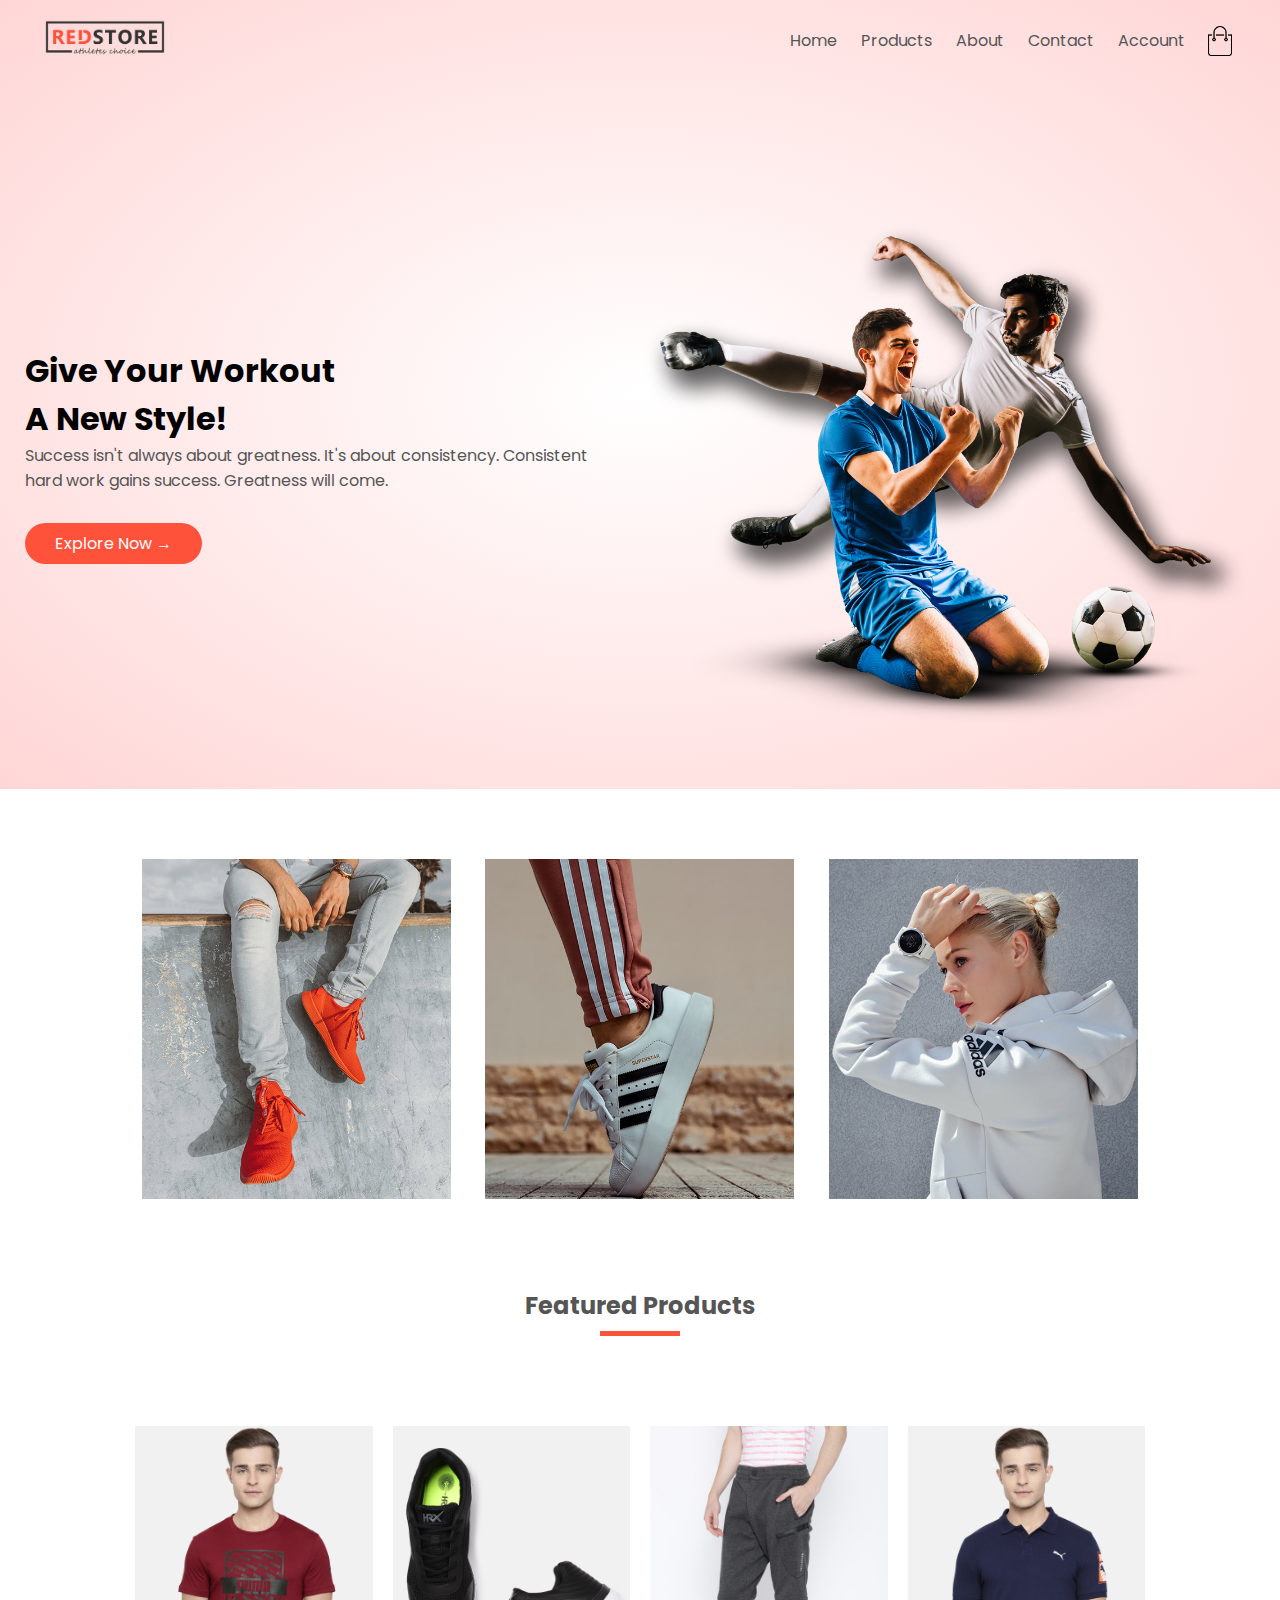
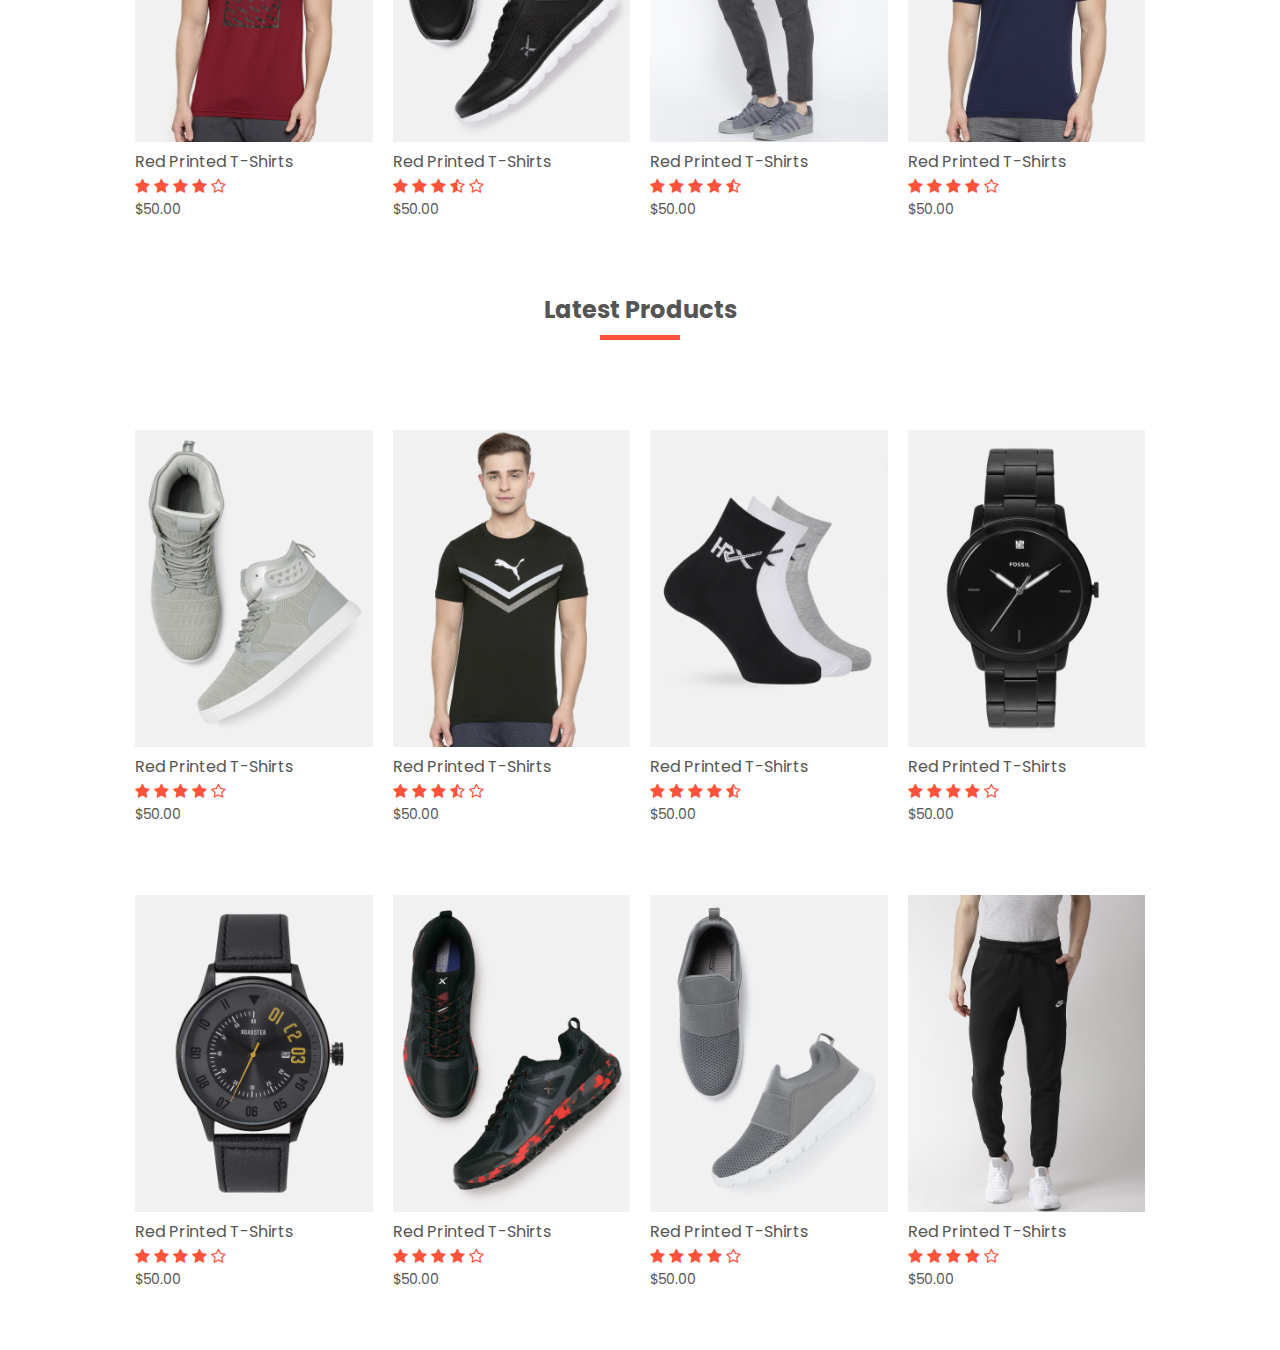
==== index.html @ 2e6755e9 "init commit" ====
<!DOCTYPE html>
<html lang="en">
  <head>
    <meta charset="UTF-8" />
    <meta http-equiv="X-UA-Compatible" content="IE=edge" />
    <meta name="viewport" content="width=device-width, initial-scale=1.0" />
    <title>RedStore | Ecommerce Websote Design</title>
    <link rel="stylesheet" href="style.css" />
    <link rel="preconnect" href="https://fonts.googleapis.com">
<link rel="preconnect" href="https://fonts.gstatic.com" crossorigin>
<link href="https://fonts.googleapis.com/css2?family=Poppins:wght@200;300;500;600;700&display=swap" rel="stylesheet">
<link rel="stylesheet" href="https://stackpath.bootstrapcdn.com/font-awesome/4.7.0/css/font-awesome.min.css">
  </head>
  <body>
    <div class="header">
        <div class="container">
            <div class="navbar">
              <div class="logo">
                <img src="images/logo.png" width="120px" />
              </div>
              <nav>
                <ul>
                  <li><a href="#">Home</a></li>
                  <li><a href="#">Products</a></li>
                  <li><a href="#">About</a></li>
                  <li><a href="#">Contact</a></li>
                  <li><a href="#">Account</a></li>
                </ul>
              </nav>
              <img src="images/cart.png" width="30px" height="30px">
            </div>
            <div class="row">
              <div class="col-2">
                  <h1>Give Your Workout <br> A New Style!</h1>
                  <p>Success isn't always about greatness. It's about consistency. Consistent <br> hard work gains success. Greatness will come.</p>
              <a href="#" class="btn">Explore Now &#8594</a>
              </div>
              <div class="col-2">
                  <img src="images/image1.png" >
              </div>
            </div>
          </div>
    </div>
    <!-- -------------Featured Categories------------ -->
        <div class="categories">
           <div class="small-container">
            <div class="row">
                <div class="col-3"><img src="images/category-1.jpg"></div>
                <div class="col-3"><img src="images/category-2.jpg"></div>
                <div class="col-3"><img src="images/category-3.jpg"></div>
            </div>
           </div>
        </div> 
        <!-- -------------Featured Products------------ -->

        <div class="small-container">
            <h2 class="title">Featured Products</h2>
            <div class="row">
              <div class="col-4">
                <img src="images/product-1.jpg">
                <h4>Red Printed T-Shirts</h4>
                <div class="rating">
                    <i class="fa fa-star"></i>
                    <i class="fa fa-star"></i>
                    <i class="fa fa-star"></i>
                    <i class="fa fa-star"></i>
                    <i class="fa fa-star-o"></i>
                </div>
                <p>$50.00</p>
              </div>
              <div class="col-4">
                <img src="images/product-2.jpg">
                <h4>Red Printed T-Shirts</h4>
                <div class="rating">
                    <i class="fa fa-star"></i>
                    <i class="fa fa-star"></i>
                    <i class="fa fa-star"></i>
                    <i class="fa fa-star-half-o"></i>
                    <i class="fa fa-star-o"></i>
                </div>
                <p>$50.00</p>
              </div>
              <div class="col-4">
                <img src="images/product-3.jpg">
                <h4>Red Printed T-Shirts</h4>
                <div class="rating">
                    <i class="fa fa-star"></i>
                    <i class="fa fa-star"></i>
                    <i class="fa fa-star"></i>
                    <i class="fa fa-star"></i>
                    <i class="fa fa-star-half-o"></i>
                </div>
                <p>$50.00</p>
              </div>
              <div class="col-4">
                <img src="images/product-4.jpg">
                <h4>Red Printed T-Shirts</h4>
                <div class="rating">
                    <i class="fa fa-star"></i>
                    <i class="fa fa-star"></i>
                    <i class="fa fa-star"></i>
                    <i class="fa fa-star"></i>
                    <i class="fa fa-star-o"></i>
                </div>
                <p>$50.00</p>
              </div>
            </div>
            <h2 class="title">Latest Products</h2>
            <div class="row">
                <div class="col-4">
                  <img src="images/product-5.jpg">
                  <h4>Red Printed T-Shirts</h4>
                  <div class="rating">
                      <i class="fa fa-star"></i>
                      <i class="fa fa-star"></i>
                      <i class="fa fa-star"></i>
                      <i class="fa fa-star"></i>
                      <i class="fa fa-star-o"></i>
                  </div>
                  <p>$50.00</p>
                </div>
                <div class="col-4">
                  <img src="images/product-6.jpg">
                  <h4>Red Printed T-Shirts</h4>
                  <div class="rating">
                      <i class="fa fa-star"></i>
                      <i class="fa fa-star"></i>
                      <i class="fa fa-star"></i>
                      <i class="fa fa-star-half-o"></i>
                      <i class="fa fa-star-o"></i>
                  </div>
                  <p>$50.00</p>
                </div>
                <div class="col-4">
                  <img src="images/product-7.jpg">
                  <h4>Red Printed T-Shirts</h4>
                  <div class="rating">
                      <i class="fa fa-star"></i>
                      <i class="fa fa-star"></i>
                      <i class="fa fa-star"></i>
                      <i class="fa fa-star"></i>
                      <i class="fa fa-star-half-o"></i>
                  </div>
                  <p>$50.00</p>
                </div>
                <div class="col-4">
                  <img src="images/product-8.jpg">
                  <h4>Red Printed T-Shirts</h4>
                  <div class="rating">
                      <i class="fa fa-star"></i>
                      <i class="fa fa-star"></i>
                      <i class="fa fa-star"></i>
                      <i class="fa fa-star"></i>
                      <i class="fa fa-star-o"></i>
                  </div>
                  <p>$50.00</p>
                </div>
                <div class="col-4">
                    <img src="images/product-9.jpg">
                    <h4>Red Printed T-Shirts</h4>
                    <div class="rating">
                        <i class="fa fa-star"></i>
                        <i class="fa fa-star"></i>
                        <i class="fa fa-star"></i>
                        <i class="fa fa-star"></i>
                        <i class="fa fa-star-o"></i>
                    </div>
                    <p>$50.00</p>
                  </div>
                  <div class="col-4">
                    <img src="images/product-10.jpg">
                    <h4>Red Printed T-Shirts</h4>
                    <div class="rating">
                        <i class="fa fa-star"></i>
                        <i class="fa fa-star"></i>
                        <i class="fa fa-star"></i>
                        <i class="fa fa-star"></i>
                        <i class="fa fa-star-o"></i>
                    </div>
                    <p>$50.00</p>
                  </div>
                  <div class="col-4">
                    <img src="images/product-11.jpg">
                    <h4>Red Printed T-Shirts</h4>
                    <div class="rating">
                        <i class="fa fa-star"></i>
                        <i class="fa fa-star"></i>
                        <i class="fa fa-star"></i>
                        <i class="fa fa-star"></i>
                        <i class="fa fa-star-o"></i>
                    </div>
                    <p>$50.00</p>
                  </div>
                  <div class="col-4">
                    <img src="images/product-12.jpg">
                    <h4>Red Printed T-Shirts</h4>
                    <div class="rating">
                        <i class="fa fa-star"></i>
                        <i class="fa fa-star"></i>
                        <i class="fa fa-star"></i>
                        <i class="fa fa-star"></i>
                        <i class="fa fa-star-o"></i>
                    </div>
                    <p>$50.00</p>
                  </div>
              </div>
        </div>
</body>
</html>
---- style.css ----
* {
  margin: 0;
  padding: 0;
  box-sizing: border-box;
}

body {
  font-family: "Poppins", sans-serif;
}
.navbar {
  display: flex;
  align-items: center;
  padding: 20px;
}

nav {
  flex: 1;
  text-align: right;
}

nav ul {
  display: inline-block;
  list-style-type: none;
}

nav ul li {
  display: inline-block;
  margin-right: 20px;
}

a {
  text-decoration: none;
  color: #555;
}

p {
  color: #555;
}

.container {
  max-width: 1300px;
  margin: auto;
  padding: 0 25px;
}

.row {
  display: flex;
  align-items: center;
  justify-content: space-around;
  flex-wrap: wrap;
}

.col-2 {
  flex-basis: 50%;
  min-width: 300px;
}

.col-2 img {
  max-width: 100%;
  padding: 50px 0;
}

.btn {
  display: inline-block;
  background: #ff523b;
  color: #fff;
  padding: 8px 30px;
  margin: 30px 0;
  border-radius: 30px;
  transition: background 0.5s;
}

.btn:hover {
  background: #563434;
}
.header {
  background: radial-gradient(#fff, #ffd6d6);
}

.header .row {
  margin-top: 70px;
}

.categories {
  margin: 70px 0;
}

.col-3 {
  flex-basis: 30%;
  min-width: 250px;
}

.col-3 img {
  width: 100%;
}

.small-container {
  max-width: 1080px;
  margin: auto;
  padding: 0 25px;
}

.col-4 {
  flex-basis: 25%;
  padding: 10px;
  min-width: 200px;
  margin-bottom: 50px;
  transition: transform 0.5s;
}

.col-4 img {
  width: 100%;
}

.title {
  text-align: center;
  margin: 0 auto 80px;
  position: relative;
  line-height: 60px;
  color: #555;
}

.title::after {
  content: "";
  background: #ff523b;
  width: 80px;
  height: 5px;
  position: absolute;
  bottom: 0;
  left: 50%;
  transform: translateX(-50%);
}

h4 {
  color: #555;
  font-weight: normal;
}

.col-4 p {
  font-size: 14px;
}

.rating .fa {
  color: #ff523b;
}

.col-4:hover {
  transform: translateY(-5px);
}
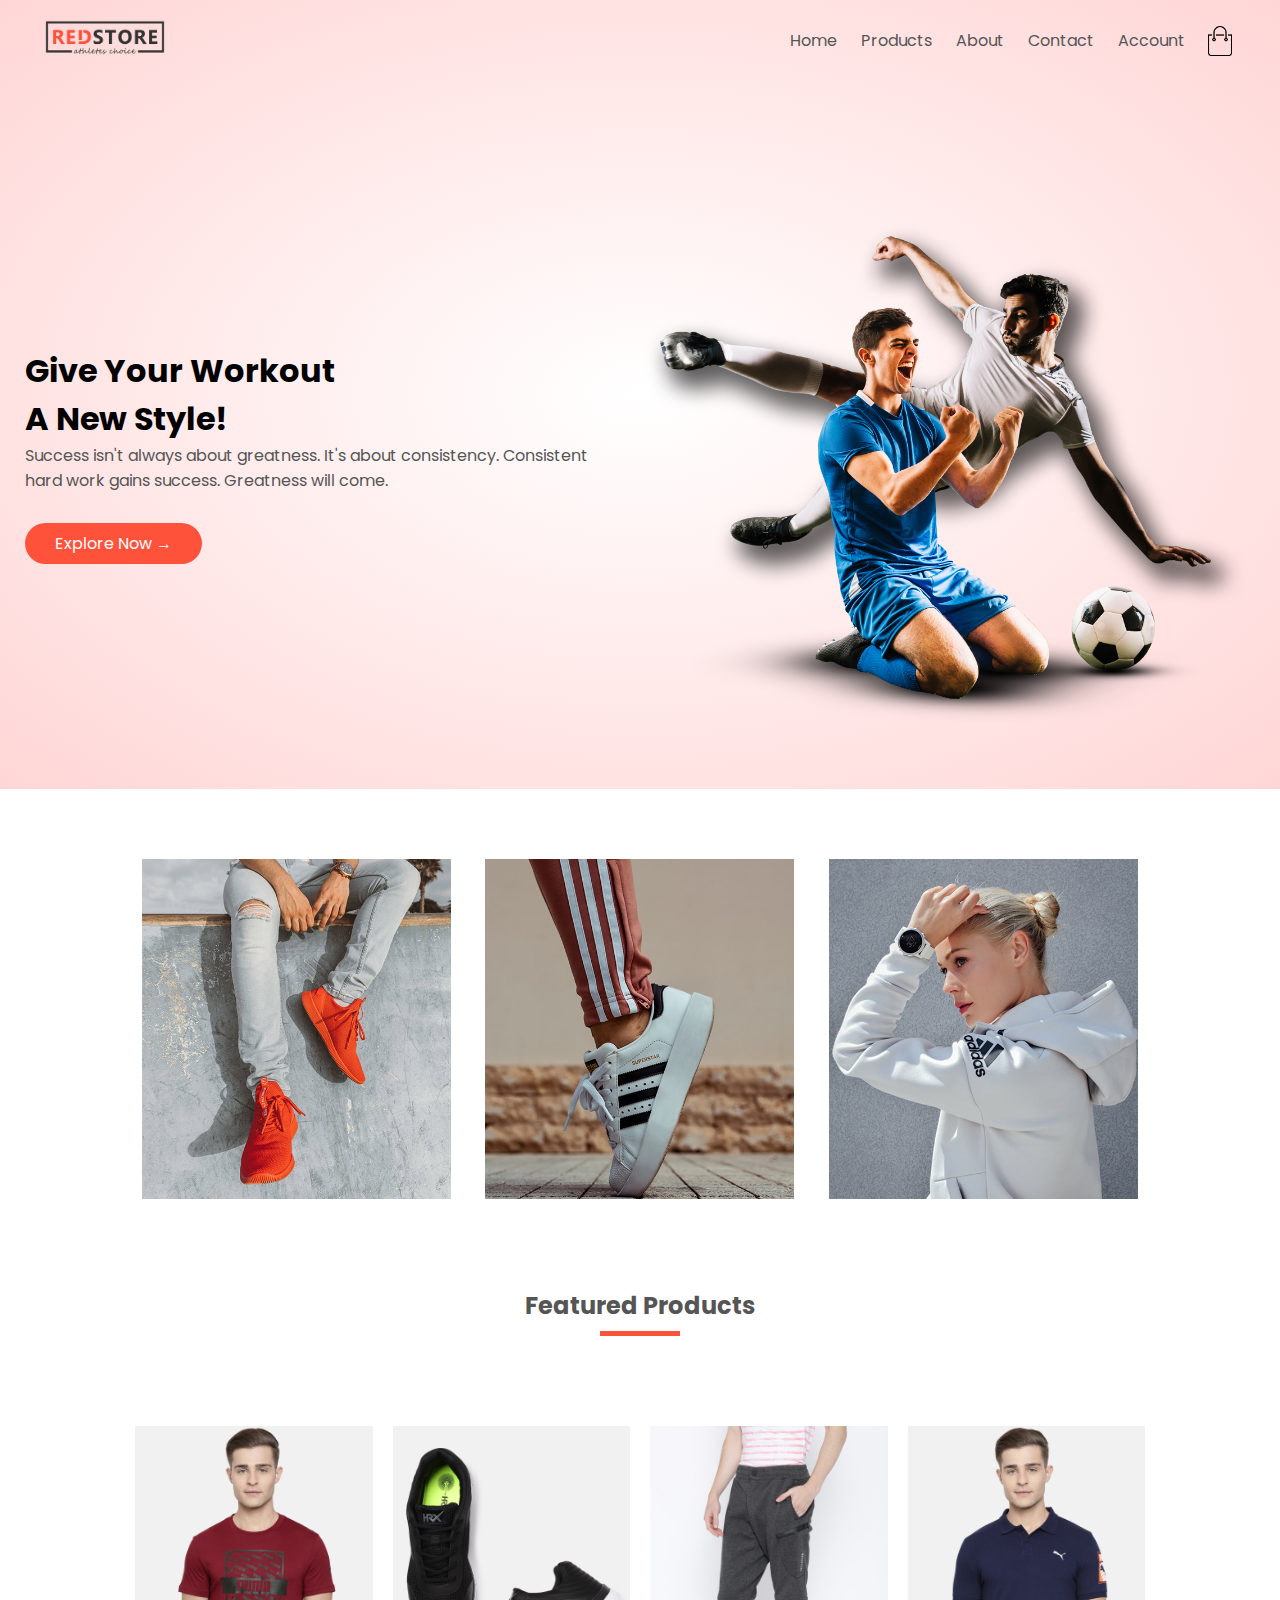
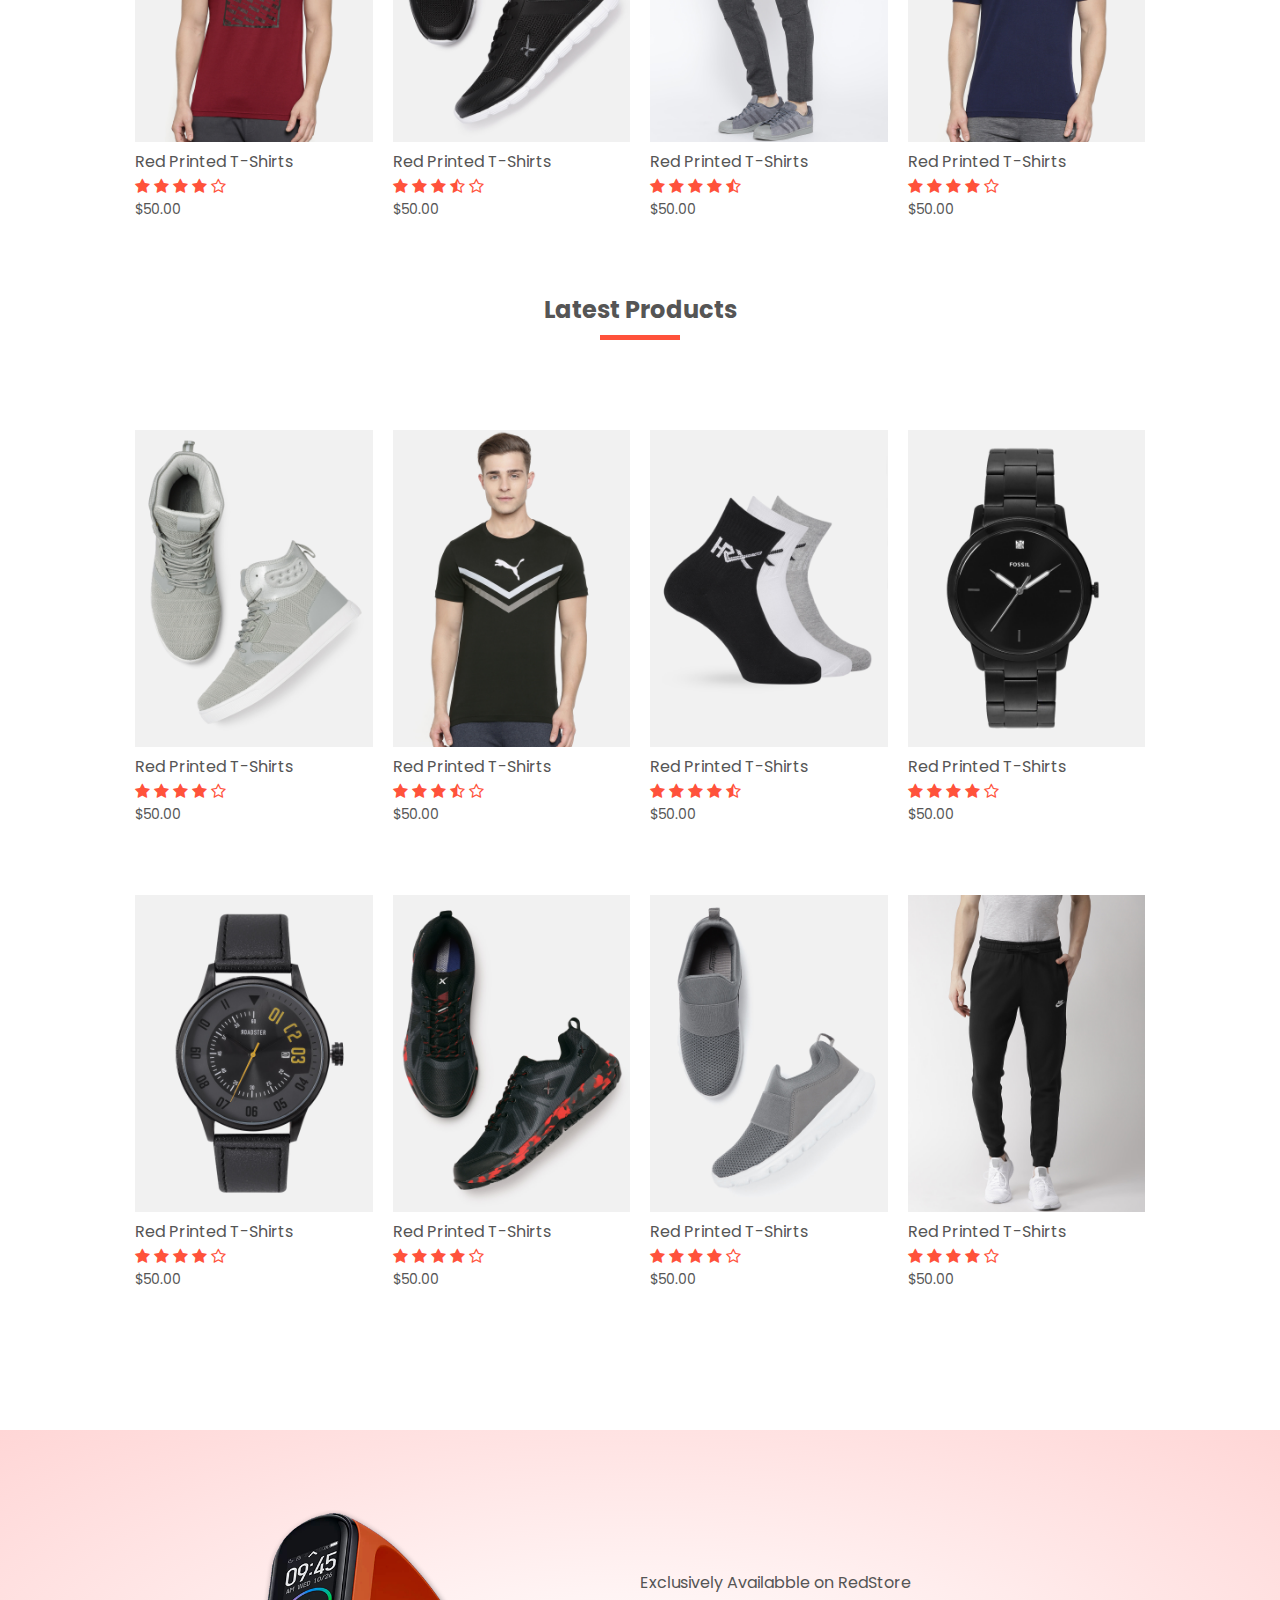
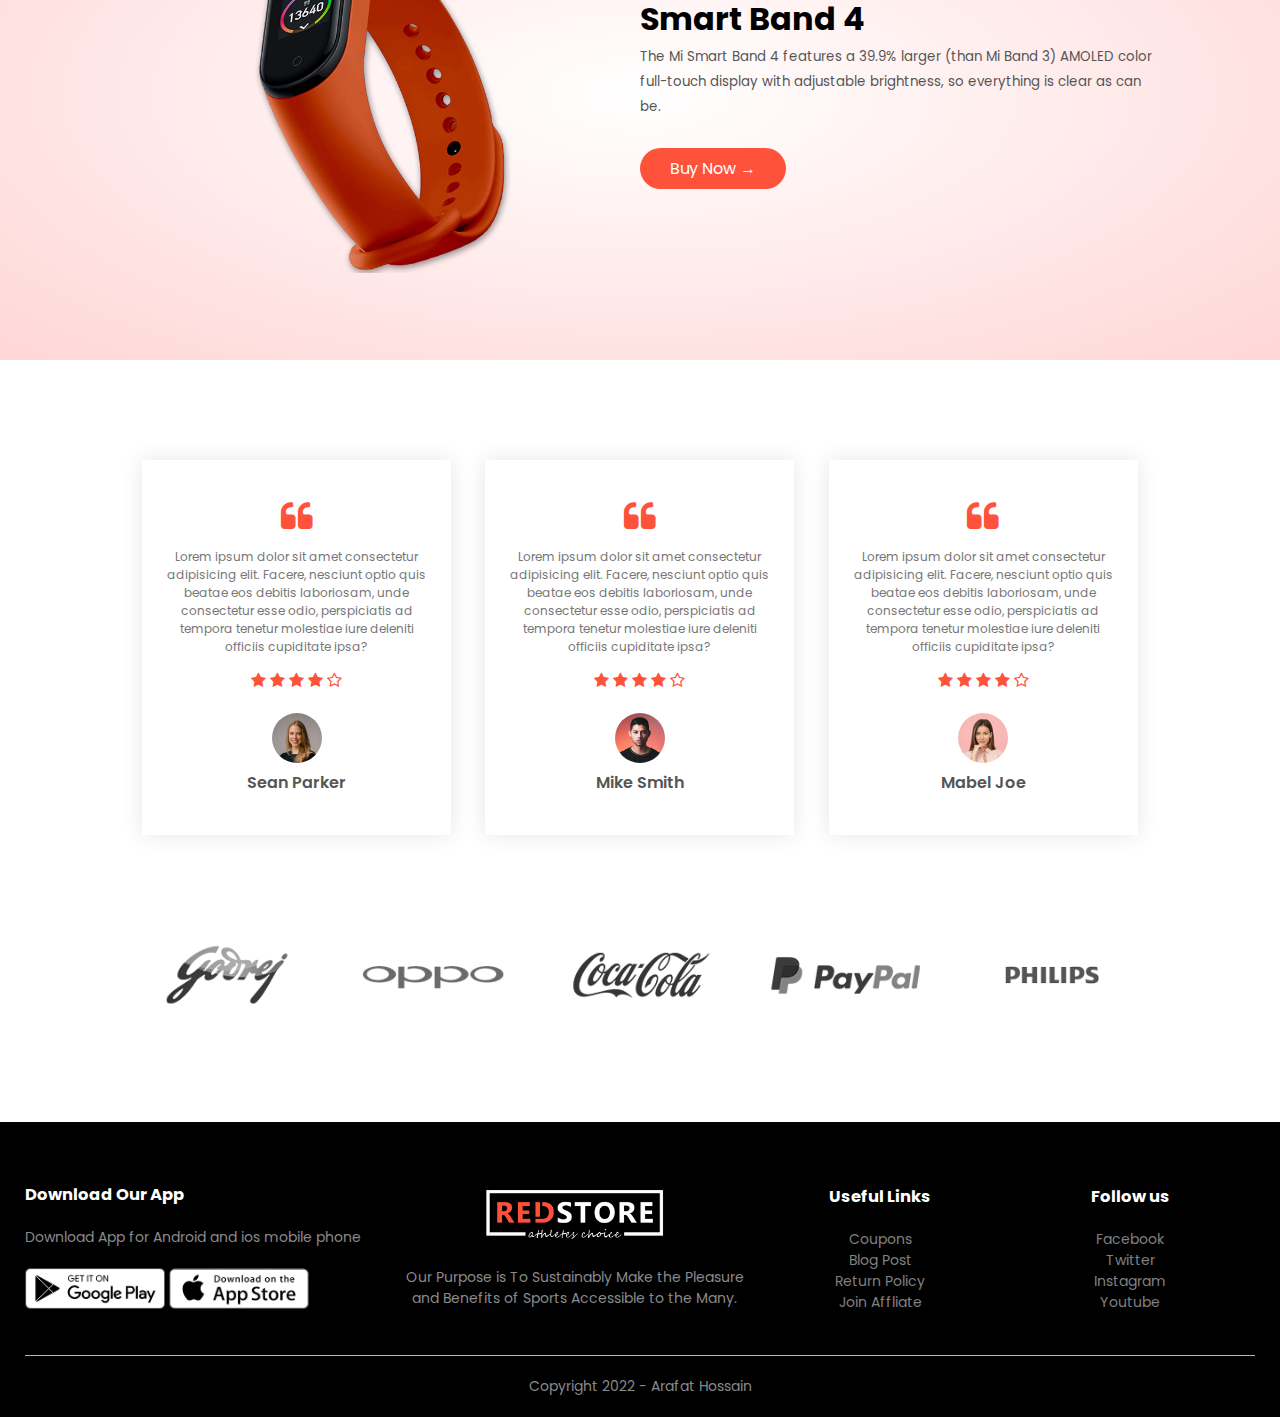
==== commit a8a39ecf: "2nd commit" ====
--- a/index.html
+++ b/index.html
@@ -1,209 +1,355 @@
 <!DOCTYPE html>
 <html lang="en">
-  <head>
-    <meta charset="UTF-8" />
-    <meta http-equiv="X-UA-Compatible" content="IE=edge" />
-    <meta name="viewport" content="width=device-width, initial-scale=1.0" />
-    <title>RedStore | Ecommerce Websote Design</title>
-    <link rel="stylesheet" href="style.css" />
-    <link rel="preconnect" href="https://fonts.googleapis.com">
-<link rel="preconnect" href="https://fonts.gstatic.com" crossorigin>
-<link href="https://fonts.googleapis.com/css2?family=Poppins:wght@200;300;500;600;700&display=swap" rel="stylesheet">
-<link rel="stylesheet" href="https://stackpath.bootstrapcdn.com/font-awesome/4.7.0/css/font-awesome.min.css">
-  </head>
-  <body>
-    <div class="header">
-        <div class="container">
-            <div class="navbar">
-              <div class="logo">
-                <img src="images/logo.png" width="120px" />
-              </div>
-              <nav>
-                <ul>
-                  <li><a href="#">Home</a></li>
-                  <li><a href="#">Products</a></li>
-                  <li><a href="#">About</a></li>
-                  <li><a href="#">Contact</a></li>
-                  <li><a href="#">Account</a></li>
-                </ul>
-              </nav>
-              <img src="images/cart.png" width="30px" height="30px">
-            </div>
-            <div class="row">
-              <div class="col-2">
-                  <h1>Give Your Workout <br> A New Style!</h1>
-                  <p>Success isn't always about greatness. It's about consistency. Consistent <br> hard work gains success. Greatness will come.</p>
-              <a href="#" class="btn">Explore Now &#8594</a>
-              </div>
-              <div class="col-2">
-                  <img src="images/image1.png" >
-              </div>
-            </div>
+
+<head>
+  <meta charset="UTF-8" />
+  <meta http-equiv="X-UA-Compatible" content="IE=edge" />
+  <meta name="viewport" content="width=device-width, initial-scale=1.0" />
+  <title>RedStore | Ecommerce Websote Design</title>
+  <link rel="stylesheet" href="style.css" />
+  <link rel="preconnect" href="https://fonts.googleapis.com">
+  <link rel="preconnect" href="https://fonts.gstatic.com" crossorigin>
+  <link href="https://fonts.googleapis.com/css2?family=Poppins:wght@200;300;500;600;700&display=swap" rel="stylesheet">
+  <link rel="stylesheet" href="https://stackpath.bootstrapcdn.com/font-awesome/4.7.0/css/font-awesome.min.css">
+</head>
+
+<body>
+  <div class="header">
+    <div class="container">
+      <div class="navbar">
+        <div class="logo">
+          <img src="images/logo.png" width="120px" />
+        </div>
+        <nav>
+          <ul>
+            <li><a href="#">Home</a></li>
+            <li><a href="#">Products</a></li>
+            <li><a href="#">About</a></li>
+            <li><a href="#">Contact</a></li>
+            <li><a href="#">Account</a></li>
+          </ul>
+        </nav>
+        <img src="images/cart.png" width="30px" height="30px">
+      </div>
+      <div class="row">
+        <div class="col-2">
+          <h1>Give Your Workout <br> A New Style!</h1>
+          <p>Success isn't always about greatness. It's about consistency. Consistent <br> hard work gains success.
+            Greatness will come.</p>
+          <a href="#" class="btn">Explore Now &#8594</a>
+        </div>
+        <div class="col-2">
+          <img src="images/image1.png">
+        </div>
+      </div>
+    </div>
+  </div>
+  
+  <!-- -------------Featured Categories------------ -->
+
+  <div class="categories">
+    <div class="small-container">
+      <div class="row">
+        <div class="col-3"><img src="images/category-1.jpg"></div>
+        <div class="col-3"><img src="images/category-2.jpg"></div>
+        <div class="col-3"><img src="images/category-3.jpg"></div>
+      </div>
+    </div>
+  </div>
+
+  <!-- -------------Featured Products------------ -->
+
+  <div class="small-container">
+    <h2 class="title">Featured Products</h2>
+    <div class="row">
+      <div class="col-4">
+        <img src="images/product-1.jpg">
+        <h4>Red Printed T-Shirts</h4>
+        <div class="rating">
+          <i class="fa fa-star"></i>
+          <i class="fa fa-star"></i>
+          <i class="fa fa-star"></i>
+          <i class="fa fa-star"></i>
+          <i class="fa fa-star-o"></i>
+        </div>
+        <p>$50.00</p>
+      </div>
+      <div class="col-4">
+        <img src="images/product-2.jpg">
+        <h4>Red Printed T-Shirts</h4>
+        <div class="rating">
+          <i class="fa fa-star"></i>
+          <i class="fa fa-star"></i>
+          <i class="fa fa-star"></i>
+          <i class="fa fa-star-half-o"></i>
+          <i class="fa fa-star-o"></i>
+        </div>
+        <p>$50.00</p>
+      </div>
+      <div class="col-4">
+        <img src="images/product-3.jpg">
+        <h4>Red Printed T-Shirts</h4>
+        <div class="rating">
+          <i class="fa fa-star"></i>
+          <i class="fa fa-star"></i>
+          <i class="fa fa-star"></i>
+          <i class="fa fa-star"></i>
+          <i class="fa fa-star-half-o"></i>
+        </div>
+        <p>$50.00</p>
+      </div>
+      <div class="col-4">
+        <img src="images/product-4.jpg">
+        <h4>Red Printed T-Shirts</h4>
+        <div class="rating">
+          <i class="fa fa-star"></i>
+          <i class="fa fa-star"></i>
+          <i class="fa fa-star"></i>
+          <i class="fa fa-star"></i>
+          <i class="fa fa-star-o"></i>
+        </div>
+        <p>$50.00</p>
+      </div>
+    </div>
+    <h2 class="title">Latest Products</h2>
+    <div class="row">
+      <div class="col-4">
+        <img src="images/product-5.jpg">
+        <h4>Red Printed T-Shirts</h4>
+        <div class="rating">
+          <i class="fa fa-star"></i>
+          <i class="fa fa-star"></i>
+          <i class="fa fa-star"></i>
+          <i class="fa fa-star"></i>
+          <i class="fa fa-star-o"></i>
+        </div>
+        <p>$50.00</p>
+      </div>
+      <div class="col-4">
+        <img src="images/product-6.jpg">
+        <h4>Red Printed T-Shirts</h4>
+        <div class="rating">
+          <i class="fa fa-star"></i>
+          <i class="fa fa-star"></i>
+          <i class="fa fa-star"></i>
+          <i class="fa fa-star-half-o"></i>
+          <i class="fa fa-star-o"></i>
+        </div>
+        <p>$50.00</p>
+      </div>
+      <div class="col-4">
+        <img src="images/product-7.jpg">
+        <h4>Red Printed T-Shirts</h4>
+        <div class="rating">
+          <i class="fa fa-star"></i>
+          <i class="fa fa-star"></i>
+          <i class="fa fa-star"></i>
+          <i class="fa fa-star"></i>
+          <i class="fa fa-star-half-o"></i>
+        </div>
+        <p>$50.00</p>
+      </div>
+      <div class="col-4">
+        <img src="images/product-8.jpg">
+        <h4>Red Printed T-Shirts</h4>
+        <div class="rating">
+          <i class="fa fa-star"></i>
+          <i class="fa fa-star"></i>
+          <i class="fa fa-star"></i>
+          <i class="fa fa-star"></i>
+          <i class="fa fa-star-o"></i>
+        </div>
+        <p>$50.00</p>
+      </div>
+      <div class="col-4">
+        <img src="images/product-9.jpg">
+        <h4>Red Printed T-Shirts</h4>
+        <div class="rating">
+          <i class="fa fa-star"></i>
+          <i class="fa fa-star"></i>
+          <i class="fa fa-star"></i>
+          <i class="fa fa-star"></i>
+          <i class="fa fa-star-o"></i>
+        </div>
+        <p>$50.00</p>
+      </div>
+      <div class="col-4">
+        <img src="images/product-10.jpg">
+        <h4>Red Printed T-Shirts</h4>
+        <div class="rating">
+          <i class="fa fa-star"></i>
+          <i class="fa fa-star"></i>
+          <i class="fa fa-star"></i>
+          <i class="fa fa-star"></i>
+          <i class="fa fa-star-o"></i>
+        </div>
+        <p>$50.00</p>
+      </div>
+      <div class="col-4">
+        <img src="images/product-11.jpg">
+        <h4>Red Printed T-Shirts</h4>
+        <div class="rating">
+          <i class="fa fa-star"></i>
+          <i class="fa fa-star"></i>
+          <i class="fa fa-star"></i>
+          <i class="fa fa-star"></i>
+          <i class="fa fa-star-o"></i>
+        </div>
+        <p>$50.00</p>
+      </div>
+      <div class="col-4">
+        <img src="images/product-12.jpg">
+        <h4>Red Printed T-Shirts</h4>
+        <div class="rating">
+          <i class="fa fa-star"></i>
+          <i class="fa fa-star"></i>
+          <i class="fa fa-star"></i>
+          <i class="fa fa-star"></i>
+          <i class="fa fa-star-o"></i>
+        </div>
+        <p>$50.00</p>
+      </div>
+    </div>
+  </div>
+
+  <!-- -------------------offer-------------------- -->
+
+  <div class="offer">
+    <div class="small-container">
+      <div class="row">
+        <div class="col-2">
+          <img src="images/exclusive.png" class="offer-img">
+        </div>
+        <div class="col-2">
+          <p>Exclusively Availabble on RedStore</p>
+          <h1>Smart Band 4</h1>
+          <small>The Mi Smart Band 4 features a 39.9% larger (than Mi Band 3) AMOLED color full-touch display with
+            adjustable brightness, so everything is clear as can be.</small>
+          <br>
+          <a href="#" class="btn">Buy Now &#8594</a>
+        </div>
+      </div>
+    </div>
+  </div>
+
+  <!-- ---------------Testimonial----------------------->
+  
+  <div class="testimonial">
+    <div class="small-container">
+      <div class="row">
+        <div class="col-3">
+          <i class="fa fa-quote-left"></i>
+          <p>Lorem ipsum dolor sit amet consectetur adipisicing elit. Facere, nesciunt optio quis beatae eos debitis
+            laboriosam, unde consectetur esse odio, perspiciatis ad tempora tenetur molestiae iure deleniti officiis
+            cupiditate ipsa?</p>
+          <div class="rating">
+            <i class="fa fa-star"></i>
+            <i class="fa fa-star"></i>
+            <i class="fa fa-star"></i>
+            <i class="fa fa-star"></i>
+            <i class="fa fa-star-o"></i>
           </div>
-    </div>
-    <!-- -------------Featured Categories------------ -->
-        <div class="categories">
-           <div class="small-container">
-            <div class="row">
-                <div class="col-3"><img src="images/category-1.jpg"></div>
-                <div class="col-3"><img src="images/category-2.jpg"></div>
-                <div class="col-3"><img src="images/category-3.jpg"></div>
-            </div>
-           </div>
-        </div> 
-        <!-- -------------Featured Products------------ -->
-
-        <div class="small-container">
-            <h2 class="title">Featured Products</h2>
-            <div class="row">
-              <div class="col-4">
-                <img src="images/product-1.jpg">
-                <h4>Red Printed T-Shirts</h4>
-                <div class="rating">
-                    <i class="fa fa-star"></i>
-                    <i class="fa fa-star"></i>
-                    <i class="fa fa-star"></i>
-                    <i class="fa fa-star"></i>
-                    <i class="fa fa-star-o"></i>
-                </div>
-                <p>$50.00</p>
-              </div>
-              <div class="col-4">
-                <img src="images/product-2.jpg">
-                <h4>Red Printed T-Shirts</h4>
-                <div class="rating">
-                    <i class="fa fa-star"></i>
-                    <i class="fa fa-star"></i>
-                    <i class="fa fa-star"></i>
-                    <i class="fa fa-star-half-o"></i>
-                    <i class="fa fa-star-o"></i>
-                </div>
-                <p>$50.00</p>
-              </div>
-              <div class="col-4">
-                <img src="images/product-3.jpg">
-                <h4>Red Printed T-Shirts</h4>
-                <div class="rating">
-                    <i class="fa fa-star"></i>
-                    <i class="fa fa-star"></i>
-                    <i class="fa fa-star"></i>
-                    <i class="fa fa-star"></i>
-                    <i class="fa fa-star-half-o"></i>
-                </div>
-                <p>$50.00</p>
-              </div>
-              <div class="col-4">
-                <img src="images/product-4.jpg">
-                <h4>Red Printed T-Shirts</h4>
-                <div class="rating">
-                    <i class="fa fa-star"></i>
-                    <i class="fa fa-star"></i>
-                    <i class="fa fa-star"></i>
-                    <i class="fa fa-star"></i>
-                    <i class="fa fa-star-o"></i>
-                </div>
-                <p>$50.00</p>
-              </div>
-            </div>
-            <h2 class="title">Latest Products</h2>
-            <div class="row">
-                <div class="col-4">
-                  <img src="images/product-5.jpg">
-                  <h4>Red Printed T-Shirts</h4>
-                  <div class="rating">
-                      <i class="fa fa-star"></i>
-                      <i class="fa fa-star"></i>
-                      <i class="fa fa-star"></i>
-                      <i class="fa fa-star"></i>
-                      <i class="fa fa-star-o"></i>
-                  </div>
-                  <p>$50.00</p>
-                </div>
-                <div class="col-4">
-                  <img src="images/product-6.jpg">
-                  <h4>Red Printed T-Shirts</h4>
-                  <div class="rating">
-                      <i class="fa fa-star"></i>
-                      <i class="fa fa-star"></i>
-                      <i class="fa fa-star"></i>
-                      <i class="fa fa-star-half-o"></i>
-                      <i class="fa fa-star-o"></i>
-                  </div>
-                  <p>$50.00</p>
-                </div>
-                <div class="col-4">
-                  <img src="images/product-7.jpg">
-                  <h4>Red Printed T-Shirts</h4>
-                  <div class="rating">
-                      <i class="fa fa-star"></i>
-                      <i class="fa fa-star"></i>
-                      <i class="fa fa-star"></i>
-                      <i class="fa fa-star"></i>
-                      <i class="fa fa-star-half-o"></i>
-                  </div>
-                  <p>$50.00</p>
-                </div>
-                <div class="col-4">
-                  <img src="images/product-8.jpg">
-                  <h4>Red Printed T-Shirts</h4>
-                  <div class="rating">
-                      <i class="fa fa-star"></i>
-                      <i class="fa fa-star"></i>
-                      <i class="fa fa-star"></i>
-                      <i class="fa fa-star"></i>
-                      <i class="fa fa-star-o"></i>
-                  </div>
-                  <p>$50.00</p>
-                </div>
-                <div class="col-4">
-                    <img src="images/product-9.jpg">
-                    <h4>Red Printed T-Shirts</h4>
-                    <div class="rating">
-                        <i class="fa fa-star"></i>
-                        <i class="fa fa-star"></i>
-                        <i class="fa fa-star"></i>
-                        <i class="fa fa-star"></i>
-                        <i class="fa fa-star-o"></i>
-                    </div>
-                    <p>$50.00</p>
-                  </div>
-                  <div class="col-4">
-                    <img src="images/product-10.jpg">
-                    <h4>Red Printed T-Shirts</h4>
-                    <div class="rating">
-                        <i class="fa fa-star"></i>
-                        <i class="fa fa-star"></i>
-                        <i class="fa fa-star"></i>
-                        <i class="fa fa-star"></i>
-                        <i class="fa fa-star-o"></i>
-                    </div>
-                    <p>$50.00</p>
-                  </div>
-                  <div class="col-4">
-                    <img src="images/product-11.jpg">
-                    <h4>Red Printed T-Shirts</h4>
-                    <div class="rating">
-                        <i class="fa fa-star"></i>
-                        <i class="fa fa-star"></i>
-                        <i class="fa fa-star"></i>
-                        <i class="fa fa-star"></i>
-                        <i class="fa fa-star-o"></i>
-                    </div>
-                    <p>$50.00</p>
-                  </div>
-                  <div class="col-4">
-                    <img src="images/product-12.jpg">
-                    <h4>Red Printed T-Shirts</h4>
-                    <div class="rating">
-                        <i class="fa fa-star"></i>
-                        <i class="fa fa-star"></i>
-                        <i class="fa fa-star"></i>
-                        <i class="fa fa-star"></i>
-                        <i class="fa fa-star-o"></i>
-                    </div>
-                    <p>$50.00</p>
-                  </div>
-              </div>
-        </div>
+          <img src="images/user-1.png">
+          <h3>Sean Parker</h3>
+        </div>
+        <div class="col-3">
+          <i class="fa fa-quote-left"></i>
+          <p>Lorem ipsum dolor sit amet consectetur adipisicing elit. Facere, nesciunt optio quis beatae eos debitis
+            laboriosam, unde consectetur esse odio, perspiciatis ad tempora tenetur molestiae iure deleniti officiis
+            cupiditate ipsa?</p>
+          <div class="rating">
+            <i class="fa fa-star"></i>
+            <i class="fa fa-star"></i>
+            <i class="fa fa-star"></i>
+            <i class="fa fa-star"></i>
+            <i class="fa fa-star-o"></i>
+          </div>
+          <img src="images/user-2.png">
+          <h3>Mike Smith</h3>
+        </div>
+        <div class="col-3">
+          <i class="fa fa-quote-left"></i>
+          <p>Lorem ipsum dolor sit amet consectetur adipisicing elit. Facere, nesciunt optio quis beatae eos debitis
+            laboriosam, unde consectetur esse odio, perspiciatis ad tempora tenetur molestiae iure deleniti officiis
+            cupiditate ipsa?</p>
+          <div class="rating">
+            <i class="fa fa-star"></i>
+            <i class="fa fa-star"></i>
+            <i class="fa fa-star"></i>
+            <i class="fa fa-star"></i>
+            <i class="fa fa-star-o"></i>
+          </div>
+          <img src="images/user-3.png">
+          <h3>Mabel Joe</h3>
+        </div>
+      </div>
+    </div>
+  </div>
+
+  <!-- -------------------Brand-------------------------->
+
+  <div class="brands">
+    <div class="small-container">
+      <div class="row">
+        <div class="col-5">
+          <img src="images/logo-godrej.png">
+        </div>
+        <div class="col-5">
+          <img src="images/logo-oppo.png">
+        </div>
+        <div class="col-5">
+          <img src="images/logo-coca-cola.png">
+        </div>
+        <div class="col-5">
+          <img src="images/logo-paypal.png">
+        </div>
+        <div class="col-5">
+          <img src="images/logo-philips.png">
+        </div>
+      </div>
+    </div>
+  </div>
+
+  <!-- ----------------------------footer---------------------------- -->
+
+  <div class="footer">
+    <div class="container">
+      <div class="row">
+        <div class="footer-col-1">
+          <h3>Download Our App</h3>
+          <p>Download App for Android and ios mobile phone</p>
+          <div class="app-logo">
+            <img src="images/play-store.png">
+            <img src="images/app-store.png">
+          </div>
+        </div>
+        <div class="footer-col-2">
+          <img src="images/logo-white.png">
+          <p>Our Purpose is To Sustainably Make the Pleasure and Benefits of Sports Accessible to the Many.
+          </p>
+        </div>
+        <div class="footer-col-3">
+          <h3>Useful Links</h3>
+            <ul>
+              <li>Coupons</li>
+              <li>Blog Post</li>
+              <li>Return Policy</li>
+              <li>Join Affliate</li>
+            </ul>
+        </div>
+        <div class="footer-col-4">
+          <h3>Follow us</h3>
+            <ul>
+              <li>Facebook</li>
+              <li>Twitter</li>
+              <li>Instagram</li>
+              <li>Youtube</li>
+            </ul>
+        </div>
+      </div>
+      <hr>
+      <p class="copyright">Copyright 2022 - Arafat Hossain</p>
+    </div>
+  </div>
 </body>
-</html>
+</html>--- a/style.css
+++ b/style.css
@@ -147,3 +147,149 @@
 .col-4:hover {
   transform: translateY(-5px);
 }
+
+/* ------------------offer------------------- */
+
+.offer {
+  background: radial-gradient(#fff, #ffd6d6);
+  margin-top: 80px;
+  padding: 30px 0;
+}
+
+.col-2 .offer-img {
+  padding: 50px;
+}
+
+small {
+  color: #555;
+}
+
+/* -----------------testimonial--------------- */
+
+.testimonial {
+  padding-top: 100px;
+}
+
+.testimonial .col-3 {
+  text-align: center;
+  padding: 40px 20px;
+  box-shadow: 0 0 20px 0px rgba(0, 0, 0, 0.1);
+  cursor: pointer;
+  transition: transform 0.5s;
+}
+
+.testimonial .col-3 img {
+  width: 50px;
+  margin-top: 20px;
+  border-radius: 50%;
+}
+
+.testimonial .col-3:hover {
+  transform: translateY(-10px);
+}
+
+.fa.fa-quote-left {
+  font-size: 34px;
+  color: #ff523b;
+}
+
+.col-3 p {
+  font-size: 12px;
+  margin: 12px 0;
+  color: #777;
+}
+
+.testimonial .col-3 h3 {
+  font-size: 16px;
+  color: #555;
+  font-weight: 600;
+}
+
+/* ----------------------------brands------------------------- */
+
+.brands {
+  margin: 100px auto;
+}
+
+.col-5 {
+  width: 160px;
+}
+
+.col-5 img {
+  width: 100%;
+  cursor: pointer;
+  filter: grayscale(100%);
+}
+
+.col-5 img:hover {
+  filter: grayscale(0);
+}
+
+/* ---------------------footer---------------------- */
+
+.footer {
+  background: #000;
+  color: #818181;
+  font-size: 14px;
+  padding: 60px 0 20px;
+}
+
+.footer p {
+  color: #8a8a8a;
+}
+
+.footer h3 {
+  color: #fff;
+  margin-bottom: 20px;
+}
+
+.footer-col-1,
+.footer-col-2,
+.footer-col-3,
+.footer-col-4 {
+  min-width: 250px;
+  margin-bottom: 20px;
+}
+
+.footer-col-1 {
+  flex-basis: 30%;
+}
+
+.footer-col-2 {
+  flex: 1;
+  text-align: center;
+}
+
+.footer-col-2 img {
+  width: 180px;
+  margin-bottom: 20px;
+}
+
+.footer-col-3,
+.footer-col-4 {
+  flex-basis: 12%;
+  text-align: center;
+}
+
+ul {
+  list-style-type: none;
+}
+
+.app-logo {
+  margin-top: 20px;
+}
+
+.app-logo img {
+  width: 140px;
+}
+
+.footer hr {
+  border: none;
+  background: #b5b5b5;
+  height: 1px;
+  margin: 20px 0;
+}
+
+.copyright {
+  text-align: center;
+}
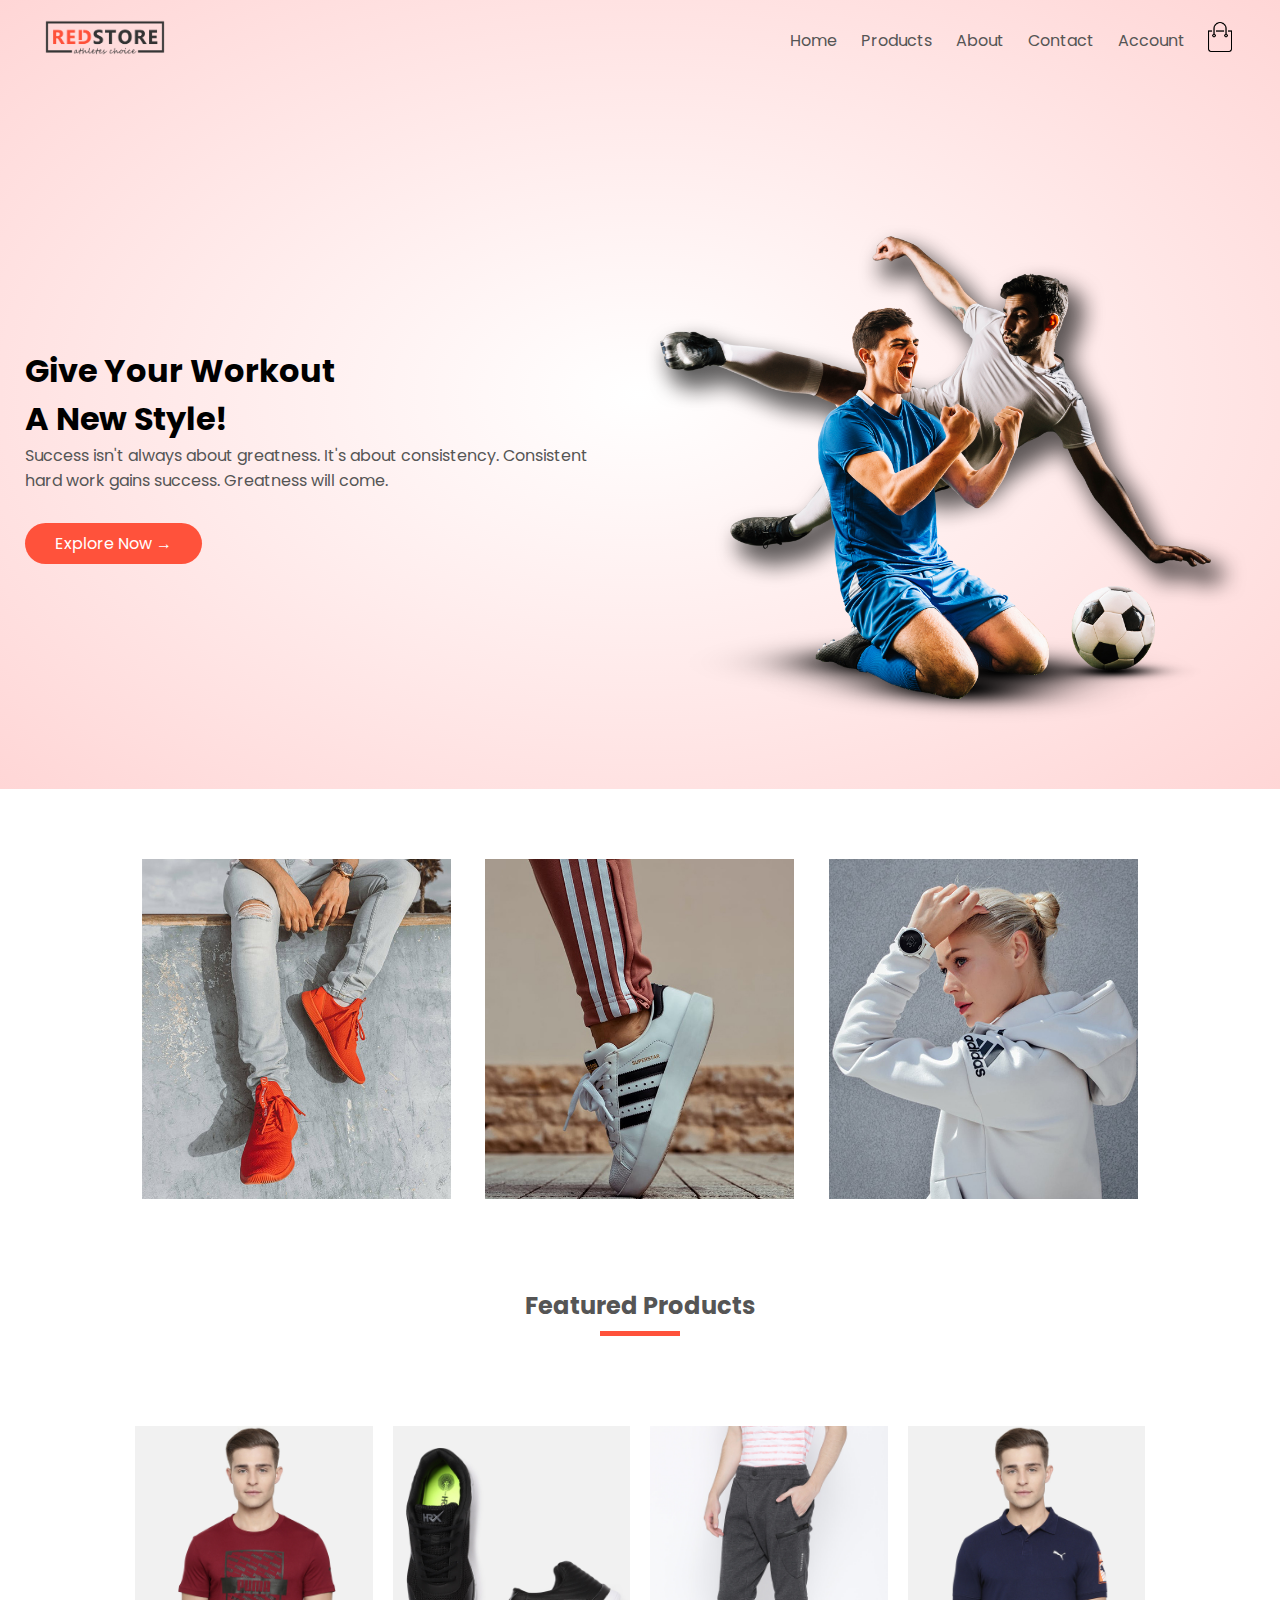
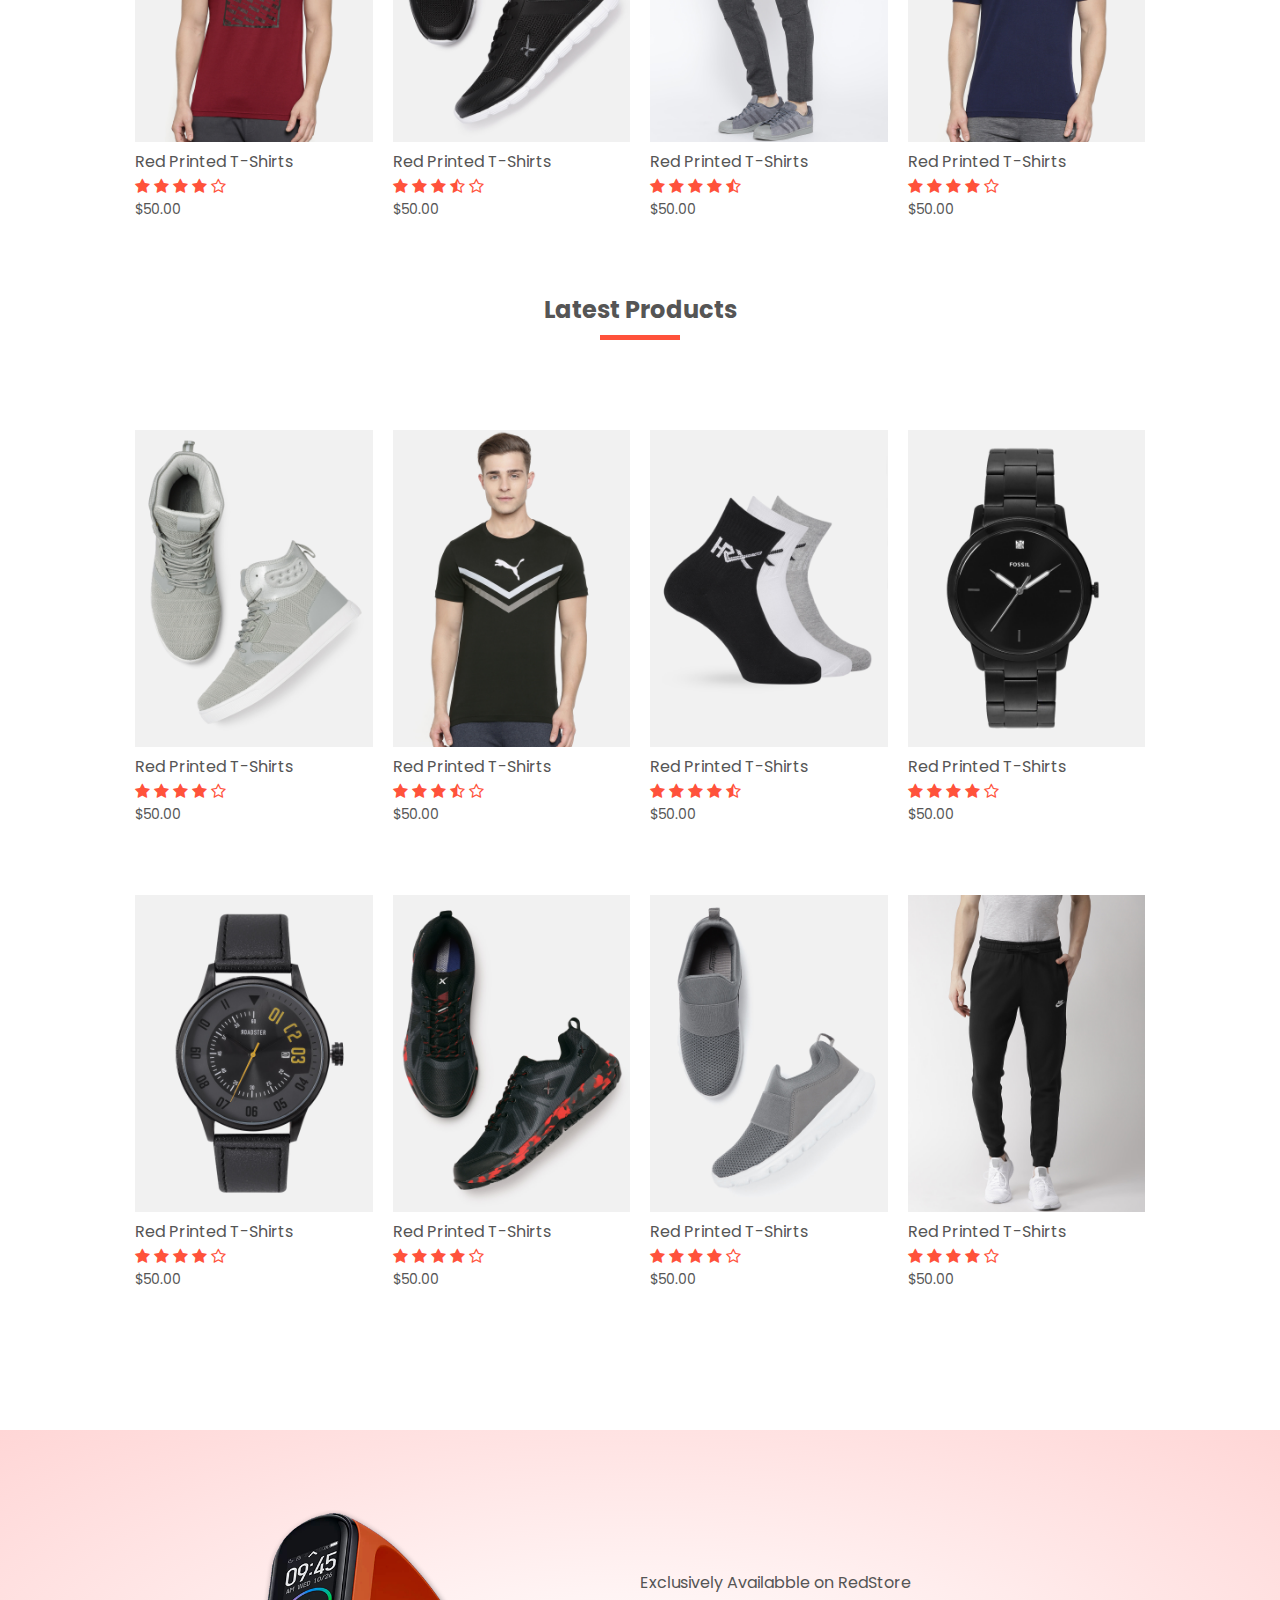
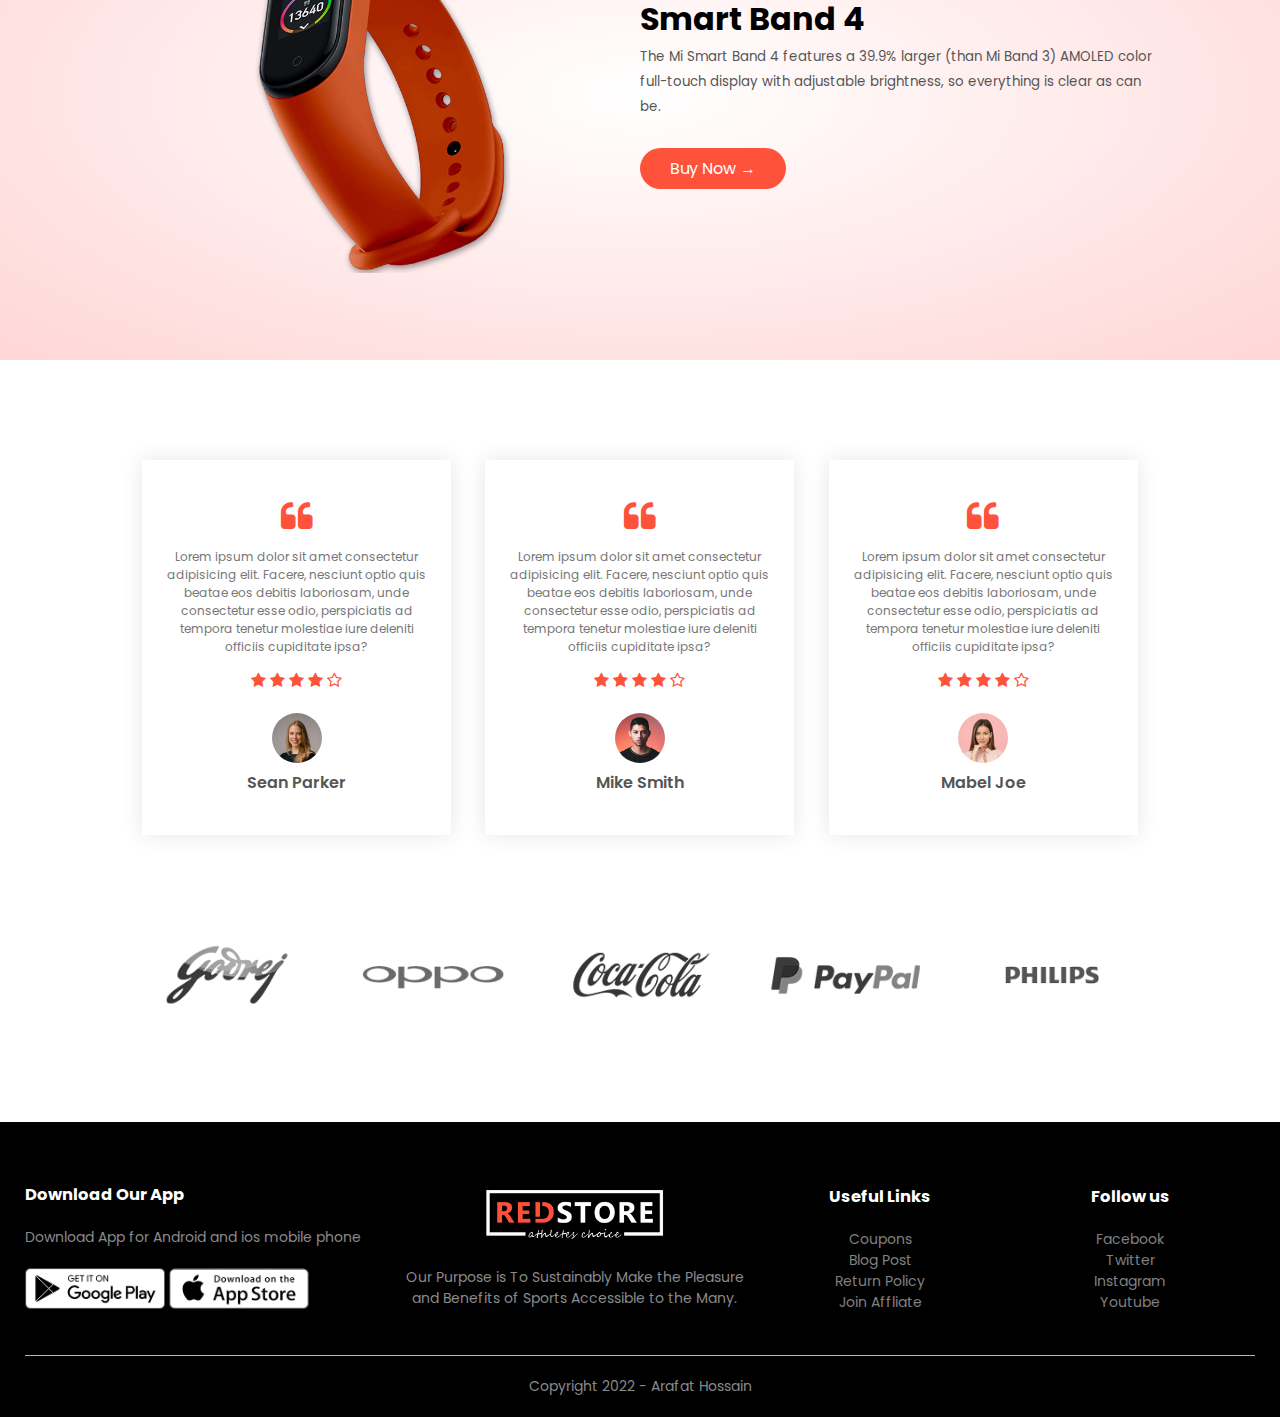
==== commit f1b7314e: "add login page" ====
--- a/index.html
+++ b/index.html
@@ -18,18 +18,23 @@
     <div class="container">
       <div class="navbar">
         <div class="logo">
-          <img src="images/logo.png" width="120px" />
+          <a href="index.html">
+            <img src="images/logo.png" width="120px" />
+          </a>
         </div>
         <nav>
-          <ul>
-            <li><a href="#">Home</a></li>
-            <li><a href="#">Products</a></li>
+          <ul id="MenuItems">
+            <li><a href="index.html">Home</a></li>
+            <li><a href="products.html">Products</a></li>
             <li><a href="#">About</a></li>
             <li><a href="#">Contact</a></li>
-            <li><a href="#">Account</a></li>
+            <li><a href="account.html">Account</a></li>
           </ul>
         </nav>
-        <img src="images/cart.png" width="30px" height="30px">
+        <a href="cart.html">
+          <img src="images/cart.png" width="30px" height="30px">
+        </a>
+        <img src="images/menu.png" class="menu-icon" onClick="menutoggle()">
       </div>
       <div class="row">
         <div class="col-2">
@@ -44,7 +49,7 @@
       </div>
     </div>
   </div>
-  
+
   <!-- -------------Featured Categories------------ -->
 
   <div class="categories">
@@ -63,8 +68,12 @@
     <h2 class="title">Featured Products</h2>
     <div class="row">
       <div class="col-4">
-        <img src="images/product-1.jpg">
-        <h4>Red Printed T-Shirts</h4>
+        <a href="product-details.html">
+          <img src="images/product-1.jpg">
+        </a>
+        <a href="product-details.html">
+          <h4>Red Printed T-Shirts</h4>
+        </a>
         <div class="rating">
           <i class="fa fa-star"></i>
           <i class="fa fa-star"></i>
@@ -233,7 +242,7 @@
   </div>
 
   <!-- ---------------Testimonial----------------------->
-  
+
   <div class="testimonial">
     <div class="small-container">
       <div class="row">
@@ -330,26 +339,43 @@
         </div>
         <div class="footer-col-3">
           <h3>Useful Links</h3>
-            <ul>
-              <li>Coupons</li>
-              <li>Blog Post</li>
-              <li>Return Policy</li>
-              <li>Join Affliate</li>
-            </ul>
+          <ul>
+            <li>Coupons</li>
+            <li>Blog Post</li>
+            <li>Return Policy</li>
+            <li>Join Affliate</li>
+          </ul>
         </div>
         <div class="footer-col-4">
           <h3>Follow us</h3>
-            <ul>
-              <li>Facebook</li>
-              <li>Twitter</li>
-              <li>Instagram</li>
-              <li>Youtube</li>
-            </ul>
+          <ul>
+            <li>Facebook</li>
+            <li>Twitter</li>
+            <li>Instagram</li>
+            <li>Youtube</li>
+          </ul>
         </div>
       </div>
       <hr>
       <p class="copyright">Copyright 2022 - Arafat Hossain</p>
     </div>
   </div>
+
+  <!-- -------------------js for toggle menu---------------------- -->
+
+  <script>
+    var MenuItems = document.getElementById("MenuItems");
+
+    MenuItems.style.maxHeight = "0px";
+
+    function menutoggle() {
+      if (MenuItems.style.maxHeight == "0px") {
+        MenuItems.style.maxHeight = "200px"
+      } else {
+        MenuItems.style.maxHeight = "0px"
+      }
+    }
+  </script>
 </body>
+
 </html>--- a/style.css
+++ b/style.css
@@ -7,6 +7,7 @@
 body {
   font-family: "Poppins", sans-serif;
 }
+
 .navbar {
   display: flex;
   align-items: center;
@@ -73,6 +74,7 @@
 .btn:hover {
   background: #563434;
 }
+
 .header {
   background: radial-gradient(#fff, #ffd6d6);
 }
@@ -293,3 +295,303 @@
 .copyright {
   text-align: center;
 }
+
+.menu-icon {
+  width: 28px;
+  margin-left: 20px;
+  display: none;
+}
+
+/* -------------------All Products------------------- */
+
+.row-2 {
+  justify-content: space-between;
+  margin: 100px auto 50px;
+}
+
+select {
+  border: 1px solid #ff523b;
+  padding: 5px;
+}
+
+select:focus {
+  outline: none;
+}
+
+.page-btn {
+  margin: 0 auto 80px;
+}
+
+.page-btn span {
+  display: inline-block;
+  border: 1px solid #ff523b;
+  margin-left: 10px;
+  width: 40px;
+  text-align: center;
+  line-height: 40px;
+  cursor: pointer;
+}
+
+.page-btn span:hover {
+  background: #ff523b;
+  color: #fff;
+}
+
+/* ---------------------single product details--------------------- */
+.single-product {
+  margin-top: 80px;
+}
+
+.single-product .col-2 img {
+  padding: 0;
+}
+
+.single-product .col-2 {
+  padding: 20px;
+}
+
+.single-product h4 {
+  margin: 20px 0;
+  font-size: 22px;
+  font-weight: bold;
+}
+
+.single-product select {
+  display: block;
+  padding: 10px;
+  margin-top: 20px;
+}
+
+.single-product input {
+  width: 50px;
+  height: 40px;
+  padding-left: 10px;
+  font-size: 20px;
+  margin-right: 10px;
+  border: 1px solid #ff523b;
+}
+
+input:focus {
+  outline: none;
+}
+
+.single-product .fa {
+  color: #ff523b;
+  margin-left: 10px;
+}
+
+.small-img-row {
+  display: flex;
+  justify-content: space-between;
+}
+
+.small-img-col {
+  flex-basis: 24%;
+  cursor: pointer;
+}
+
+/* ----------------cart item--------------------- */
+
+.cart-page {
+  margin: 80px auto;
+}
+
+table {
+  width: 100%;
+  border-collapse: collapse;
+}
+
+.cart-info {
+  display: flex;
+  flex-wrap: wrap;
+}
+
+th {
+  text-align: left;
+  padding: 5px;
+  color: #fff;
+  background: #ff523b;
+  font-weight: normal;
+}
+
+td {
+  padding: 10px 5px;
+}
+
+td input {
+  width: 40px;
+  height: 30px;
+  padding: 5px;
+}
+
+td a {
+  color: #ff523b;
+  font-size: 12px;
+}
+
+td img {
+  width: 80px;
+  height: 80px;
+  margin-right: 10px;
+}
+
+.total-price {
+  display: flex;
+  justify-content: flex-end;
+}
+
+.total-price table {
+  border-top: 3px solid #ff523b;
+  width: 100%;
+  max-width: 400px;
+}
+
+td:last-child {
+  text-align: right;
+}
+
+th:last-child {
+  text-align: right;
+}
+
+/* ------------------------------account page---------------------- */
+
+.account-page {
+  padding: 50px 0;
+  background: radial-gradient(#fff, #ffd6d6);
+}
+
+.form-container {
+  background: #fff;
+  width: 300px;
+  height: 400px;
+  position: relative;
+  text-align: center;
+  padding: 20px 0;
+  margin: auto;
+  box-shadow: 0 0 20px rgba(0, 0, 0, 0.1);
+  overflow: hidden;
+}
+
+.form-container span {
+  font-weight: bold;
+  padding: 0 10px;
+  color: #555;
+  cursor: pointer;
+  width: 100px;
+  display: inline-block;
+}
+
+.form-btn {
+  display: inline-block;
+}
+
+.form-container form {
+  max-width: 300px;
+  padding: 0 20px;
+  position: absolute;
+  top: 130px;
+  transition: transform 1s;
+}
+
+form input {
+  width: 100%;
+  height: 30px;
+  margin: 10px 0;
+  padding: 0 10px;
+  border: 1px solid #ccc;
+}
+
+form .btn {
+  width: 100%;
+  border: none;
+  cursor: pointer;
+  margin: 10px 0;
+}
+
+form .btn:focus {
+  outline: none;
+}
+
+#LoginForm {
+  left: -300px;
+}
+
+#RegForm {
+  left: 0;
+}
+
+form a {
+  font-size: 12px;
+}
+
+#Indicator {
+  width: 100px;
+  border: none;
+  background: #ff523b;
+  height: 3px;
+  margin-top: 8px;
+  transform: translateX(100px);
+  transition: transform 1s;
+}
+
+/* -------------media query for menu---------------------------- */
+
+@media only screen and (max-width: 800px) {
+  nav ul {
+    position: absolute;
+    top: 70px;
+    left: 0;
+    background: #333;
+    width: 100%;
+    overflow: hidden;
+    transition: max-height 0.5s;
+  }
+
+  nav ul li {
+    display: block;
+    margin-right: 50px;
+    margin-top: 10px;
+    margin-bottom: 10px;
+  }
+
+  nav ul li a {
+    color: #fff;
+  }
+
+  .menu-icon {
+    display: block;
+    cursor: pointer;
+  }
+}
+
+/* -----------------------media query for less than 600 screen size--------------------- */
+
+@media only screen and (max-width: 600px) {
+  .row {
+    text-align: center;
+  }
+
+  .col-2,
+  .col-3,
+  .col-4 {
+    flex-basis: 100%;
+  }
+
+  .single-product .row {
+    text-align: left;
+  }
+
+  .single-product .col-2 {
+    padding: 20px 0;
+  }
+
+  .single-product h1 {
+    font-size: 26px;
+    line-height: 32px;
+  }
+
+  .cart-info p {
+    display: none;
+  }
+}
